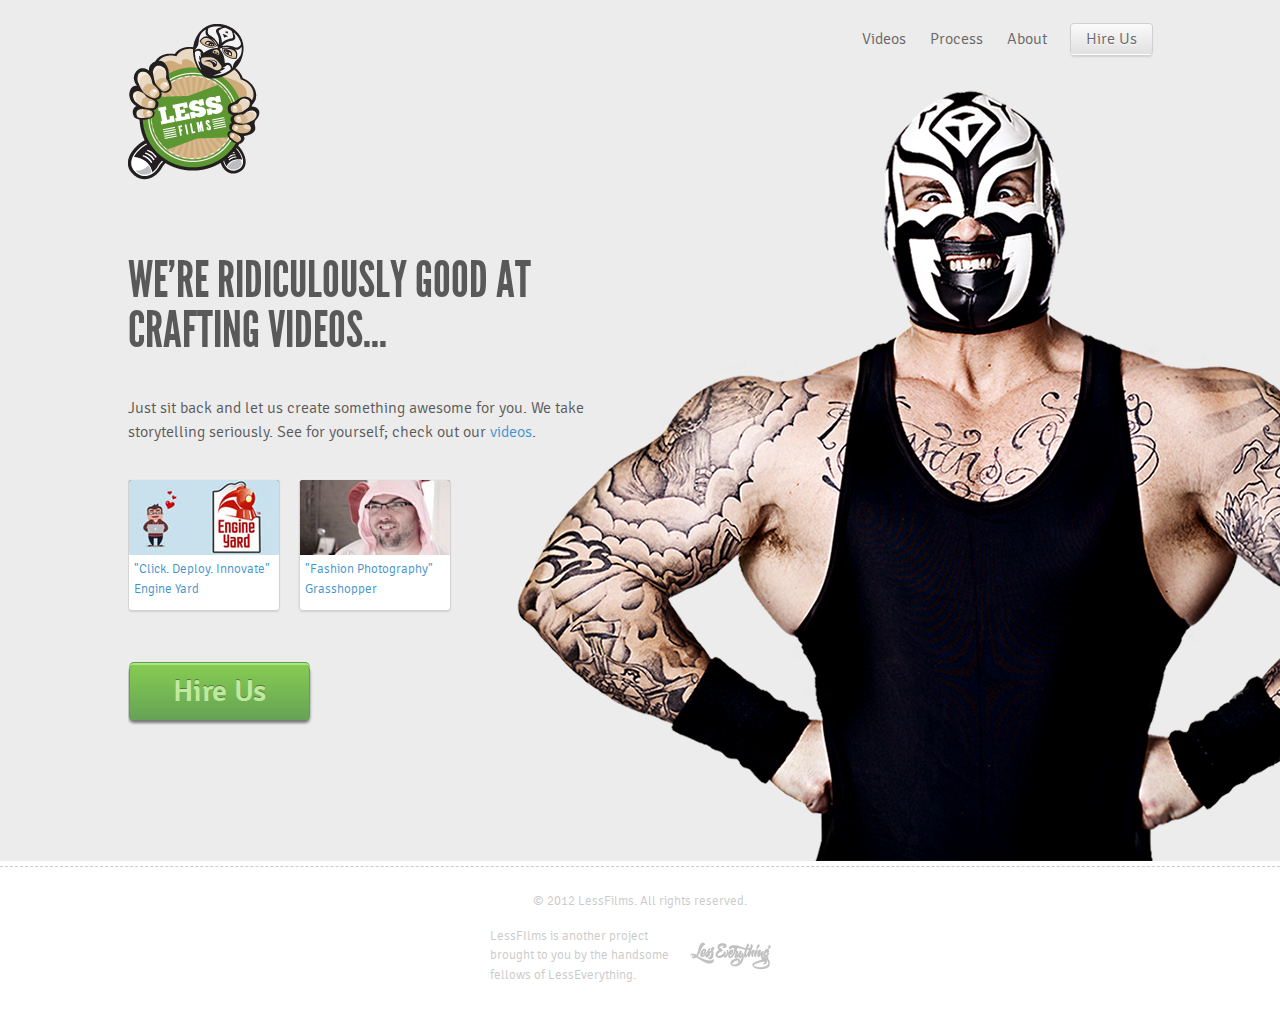
==== site/index.html @ 7635c792 "Temporarily remove intro" ====
<!DOCTYPE html PUBLIC "-//W3C//DTD XHTML 1.0 Transitional//EN" "http://www.w3.org/TR/xhtml1/DTD/xhtml1-transitional.dtd">
<html>
  <head>
    <title>LessFilms</title>
    <!-- Remote JQuery library disabled temporarily so local testing will work properly -->
    <!-- %script{:src => "//ajax.googleapis.com/ajax/libs/jquery/1.7.1/jquery.min.js", :type => "text/javascript"} -->
    <!-- Upon final deployment, remove below included file in favor of remote JQuery library -->
    <script language="javascript" src="javascripts/jquery-1.7.1.min.js" type="text/javascript"></script>
    <script language="javascript" src="javascripts/menu_scripts.js" type="text/javascript"></script>
    <script language="javascript" src="javascripts/jquery-css-transform.js" type="text/javascript"></script>
    <script language="javascript" src="javascripts/jquery-animate-css-rotate-scale.js" type="text/javascript"></script>
    <script language="javascript" src="javascripts/fancy_vids.js" type="text/javascript"></script>
    <script language="javascript" src="javascripts/jquery.cookie.js" type="text/javascript"></script>
    <!-- FancyBox -->
    <script src='fancybox/jquery.fancybox-1.3.4.pack.js' type='text/javascript'></script>
    <link href='fancybox/jquery.fancybox-1.3.4.css' media='screen' rel='stylesheet' type='text/css' />
    <!-- Custom Forms -->
    <script language="javascript" src="javascripts/jquery.uniform.js" type="text/javascript"></script>
    <link href='stylesheets/uniform_default.css' rel='stylesheet' type='text/css' />
    <script type='text/javascript'>
      //<![CDATA[
        $(function(){
          $("select").uniform();
        });
      //]]>
    </script>
    <link href='stylesheets/screen.css' rel='stylesheet' type='text/css' />
    <link href='stylesheets/buttons.css' rel='stylesheet' type='text/css' />
  </head>
  <body>
    <!-- Get rid of the footer box-shadow only on this page -->
    <style type='text/css'>
      /*<![CDATA[*/
        .footer{box-shadow: 0 0 0;}
      /*]]>*/
    </style>
    <!-- Play the intro video once per session -->
    <!-- = javascripts ('site_intro_fade_in') -->
    <!-- .intro_vid -->
    <!-- %video{:autoplay => "autoplay", :width => "1410px"} -->
    <!-- %source{:src => "videos/lucha_intro.m4v", :type => "video/mp4"} -->
    <!-- %source{:src => "videos/lucha_intro.ogv", :type => "video/ogg"} -->
    <!-- Start Normal Flow -->
    <div class='lucha_home'>
      <div class='wrapper'>
        <div class='header'>
          <a href="index.html"><img alt="Logo" src="images/logo.png"/></a>
          <div class='nav'>
            <ul>
              <li>
                <a href="videos.html">Videos</a>
              </li>
              <li>
                <a href="process.html">Process</a>
              </li>
              <li>
                <a href="about.html">About</a>
              </li>
              <li>
                <a class='gradient_button_white' href='hire_us.html'>Hire Us</a>
              </li>
            </ul>
          </div>
        </div>
        <div class='content'>
          <div class='home_col'>
            <h1 class='home_headline'>WE'RE RIDICULOUSLY GOOD AT CRAFTING VIDEOS...</h1>
            <p>
              Just sit back and let us create something awesome for you. We take storytelling seriously. See for yourself; check out our <a href="videos.html">videos</a>.
            </p>
            <div class='video_sm'>
              <div class='video_sm_top'>
                <a class='video' href='http://youtube.com/v/N8KgjO4-K4o?hd=1;autoplay=1'>
                  <img alt="The Information Diet" src="images/engine_yard_sm.jpg"/>
                </a>
              </div>
              <div class='video_sm_bottom'>
                <a class='video' href='http://youtube.com/v/N8KgjO4-K4o?hd=1;autoplay=1'>"Click. Deploy. Innovate"</a>
                <br />
                <a href='http://www.engineyard.com/' target='_blank'>Engine Yard</a>
              </div>
            </div>
            <div class='video_sm'>
              <div class='video_sm_top'>
                <a class='video' href='http://youtube.com/v/SM21iKbt8p4?hd=1;autoplay=1'>
                  <img alt="Grasshopper" src="images/grasshopper_sm.jpg"/>
                </a>
              </div>
              <div class='video_sm_bottom'>
                <a class='video' href='http://youtube.com/v/SM21iKbt8p4?hd=1;autoplay=1'>"Fashion Photography"</a>
                <br />
                <a href='http://grasshopper.com/' target='_blank'>Grasshopper</a>
              </div>
            </div>
            <div class='hire_us_lg'>
              <a class='gradient_button_green' href='hire_us.html'>Hire Us</a>
            </div>
          </div>
        </div>
        <div class='clearfix'></div>
      </div>
    </div>
    <div class='footer'>
      <hr />
      &copy; 2012 LessFilms. All rights reserved.
      <div class='footer_cells'>
        <p>
          LessFIlms is another project brought to you by the handsome fellows of LessEverything.
        </p>
        <p>
          <a href='http://lesseverything.com/' target='_blank'>
            <img alt="Copy logo" src="images/copy_logo.png"/>
          </a>
        </p>
      </div>
    </div>
    <!-- This has to be here for some reason -->
    <script type='text/javascript'>
      //<![CDATA[
        ;
      //]]>
    </script>
  </body>
</html>
---- site/stylesheets/uniform_default.css ----
/*

Uniform Theme: Uniform Default
Version: 1.5
By: Josh Pyles
License: MIT License
---
For use with the Uniform plugin:
http://pixelmatrixdesign.com/uniform/
---
Generated by Uniform Theme Generator:
http://pixelmatrixdesign.com/uniform/themer.html

*/

/* Global Declaration */

div.selector, 
div.selector span, 
div.checker span, 
div.radio span, 
div.uploader, 
div.uploader span.action {
  background-image: url(../images/sprite.png);
  background-repeat: no-repeat;
}

.selector, 
.radio, 
.checker, 
.uploader, 
.selector *, 
.radio *, 
.checker *, 
.uploader *{
	margin: 0;
	padding: 0;
}

/* SPRITES */

/* Select */

div.selector {
  background-position: -483px -130px;
  line-height: 26px;
	height: 26px;
}

div.selector span {
  background-position: right 0px;
  height: 26px;
	line-height: 26px;
}

div.selector select {
  /* change these to adjust positioning of select element */
  top: 3px;
	left: 3px;
	right: 0px;
	bottom: 3px;
}

div.selector:active, 
div.selector.active {
	background-position: -483px -156px;
}

div.selector:active span, 
div.selector.active span {
	background-position: right -26px;
}

div.selector.focus, div.selector.hover, div.selector:hover {
	background-position: -483px -182px;
}

div.selector.focus span, div.selector.hover span, div.selector:hover span {
	background-position: right -52px;
}

div.selector.focus:active,
div.selector.focus.active,
div.selector:hover:active,
div.selector.active:hover {
	background-position: -483px -208px;
}

div.selector.focus:active span,
div.selector:hover:active span,
div.selector.active:hover span,
div.selector.focus.active span {
	background-position: right -78px;
}

div.selector.disabled {
	background-position: -483px -234px;
}

div.selector.disabled span {
  background-position: right -104px;
}

/* Checkbox */

div.checker {
  width: 19px;
  height: 19px;
}

div.checker input {
  width: 19px;
  height: 19px;
}

div.checker span {
  background-position: 0px -260px;
  height: 19px;
  width: 19px;
}

div.checker:active span, 
div.checker.active span {
	background-position: -19px -260px;
}

div.checker.focus span,
div.checker:hover span {
	background-position: -38px -260px;
}

div.checker.focus:active span,
div.checker:active:hover span,
div.checker.active:hover span,
div.checker.focus.active span {
	background-position: -57px -260px;
}

div.checker span.checked {
	background-position: -76px -260px;
}

div.checker:active span.checked, 
div.checker.active span.checked {
	background-position: -95px -260px;
}

div.checker.focus span.checked,
div.checker:hover span.checked {
	background-position: -114px -260px;
}

div.checker.focus:active span.checked,
div.checker:hover:active span.checked,
div.checker.active:hover span.checked,
div.checker.active.focus span.checked {
	background-position: -133px -260px;
}

div.checker.disabled span,
div.checker.disabled:active span,
div.checker.disabled.active span {
	background-position: -152px -260px;
}

div.checker.disabled span.checked,
div.checker.disabled:active span.checked,
div.checker.disabled.active span.checked {
	background-position: -171px -260px;
}

/* Radio */

div.radio {
  width: 18px;
  height: 18px;
}

div.radio input {
  width: 18px;
  height: 18px;
}

div.radio span {
  height: 18px;
  width: 18px;
  background-position: 0px -279px;
}

div.radio:active span, 
div.radio.active span {
	background-position: -18px -279px;
}

div.radio.focus span, 
div.radio:hover span {
	background-position: -36px -279px;
}

div.radio.focus:active span,
div.radio:active:hover span,
div.radio.active:hover span,
div.radio.active.focus span {
	background-position: -54px -279px;
}

div.radio span.checked {
	background-position: -72px -279px;
}

div.radio:active span.checked,
div.radio.active span.checked {
	background-position: -90px -279px;
}

div.radio.focus span.checked, div.radio:hover span.checked {
	background-position: -108px -279px;
}

div.radio.focus:active span.checked, 
div.radio:hover:active span.checked,
div.radio.focus.active span.checked,
div.radio.active:hover span.checked {
	background-position: -126px -279px;
}

div.radio.disabled span,
div.radio.disabled:active span,
div.radio.disabled.active span {
	background-position: -144px -279px;
}

div.radio.disabled span.checked,
div.radio.disabled:active span.checked,
div.radio.disabled.active span.checked {
	background-position: -162px -279px;
}

/* Uploader */

div.uploader {
  background-position: 0px -297px;
  height: 28px;
}

div.uploader span.action {
  background-position: right -409px;
  height: 24px;
  line-height: 24px;
}

div.uploader span.filename {
  height: 24px;
  /* change this line to adjust positioning of filename area */
  margin: 2px 0px 2px 2px;
  line-height: 24px;
}

div.uploader.focus,
div.uploader.hover,
div.uploader:hover {
  background-position: 0px -353px;
}

div.uploader.focus span.action,
div.uploader.hover span.action,
div.uploader:hover span.action {
  background-position: right -437px;
}

div.uploader.active span.action,
div.uploader:active span.action {
  background-position: right -465px;
}

div.uploader.focus.active span.action,
div.uploader:focus.active span.action,
div.uploader.focus:active span.action,
div.uploader:focus:active span.action {
  background-position: right -493px;
}

div.uploader.disabled {
  background-position: 0px -325px;
}

div.uploader.disabled span.action {
  background-position: right -381px;
}

/* PRESENTATION */

/* Select */
div.selector {
  margin-bottom: 20px;
  width: 190px;
  font-size: 12px;
}

div.selector select {
  width: 190px;
  font-family: "Helvetica Neue", Helvetica, Arial, sans-serif;
	font-size: 12px;
	border: solid 1px #fff;
}

div.selector span {
  padding: 0px 25px 0px 2px;
  cursor: pointer;
}

div.selector span {
  color: #666;
  width: 158px;
  text-shadow: 0 1px 0 #fff;
}

div.selector.disabled span {
	color: #bbb;
}

/* Checker */
div.checker {
  margin-right: 10px;
}

/* Radio */
div.radio {
  margin-right: 10px;
}

/* Uploader */
div.uploader {
  width: 190px;
  margin-bottom: 20px;
  cursor: pointer;
}

div.uploader span.action {
  width: 85px;
  text-align: center;
  text-shadow: #fff 0px 1px 0px;
  background-color: #fff;
  font-size: 11px;
  font-weight: bold;
}

div.uploader span.filename {
  color: #777;
  width: 82px;
  border-right: solid 1px #bbb;
  font-size: 11px;
}

div.uploader input {
  width: 190px;
}

div.uploader.disabled span.action {
  color: #aaa;
}

div.uploader.disabled span.filename {
  border-color: #ddd;
  color: #aaa;
}
/*

CORE FUNCTIONALITY 

Not advised to edit stuff below this line
-----------------------------------------------------
*/

.selector select:focus, .radio input:focus, .checker input:focus, uploader input:focus {
  outline: 0;
}

/* Select */

div.selector {
	position: relative;
	padding-left: 10px;
}

div.selector span {
	display: block;
	float: left;
}

div.selector select {
	position: absolute;
	opacity: 0;
}

/* Checker */

div.checker {
	position: relative;
	float: left;
}

div.checker span {
	display: block;
	float: left;
	text-align: center;
}

div.checker input {
  opacity: 0;
  display: inline-block;
}

/* Radio */

div.radio {
	position: relative;
	float: left;
}

div.radio span {
	display: block;
	float: left;
	text-align: center;
}

div.radio input {
  opacity: 0;
  text-align: center;
  display: inline-block;
}

/* Uploader */

div.uploader {
  position: relative;
  float: left;
  overflow: hidden;
}

div.uploader span.action {
  float: left;
  display: inline;
  padding: 2px 0px;
  overflow: hidden;
  cursor: pointer;
}

div.uploader span.filename {
  padding: 0px 10px;
  float: left;
  display: block;
  overflow: hidden;
  text-overflow: ellipsis;
  white-space: nowrap;
}

div.uploader input {
  opacity: 0;
  position: absolute;
  top: 0;
  right: 0;
  bottom: 0;
  float: right;
}
---- site/stylesheets/screen.css ----
@font-face {
  font-family: "LeagueGothicRegular";
  src: url("../fonts/League_Gothic-webfont.eot");
  src: url("../fonts/League_Gothic-webfont.eot?#iefix") format("embedded-opentype"), url("../fonts/League_Gothic-webfont.woff") format("woff"), url("../fonts/League_Gothic-webfont.ttf") format("truetype"), url("../fonts/League_Gothic-webfont.svg#LeagueGothicRegular") format("svg");
  font-weight: normal;
  font-style: normal;
}

@font-face {
  font-family: "SignikaSemibold";
  src: url("Signika-Semibold-webfont.eot");
  src: url("Signika-Semibold-webfont.eot?#iefix") format("embedded-opentype"), url("../fonts/Signika-Semibold-webfont.woff") format("woff"), url("../fonts/Signika-Semibold-webfont.ttf") format("truetype"), url("../fonts/Signika-Semibold-webfont.svg#SignikaSemibold") format("svg");
  font-weight: normal;
  font-style: normal;
}

@font-face {
  font-family: "SignikaLight";
  src: url("Signika-Light-webfont.eot");
  src: url("Signika-Light-webfont.eot?#iefix") format("embedded-opentype"), url("../fonts/Signika-Light-webfont.woff") format("woff"), url("../fonts/Signika-Light-webfont.ttf") format("truetype"), url("../fonts/Signika-Light-webfont.svg#SignikaLight") format("svg");
  font-weight: normal;
  font-style: normal;
}

/* line 3, c:/sites/lessfilms/src/stylesheets/global_reset.sass */
html, body, div, span, applet, object, iframe, h1, h2, h3, h4, h5, h6, p, blockquote, pre, a, abbr, acronym, address, big, cite, code, del, dfn, em, font, img, ins, kbd, q, s, samp, small, strike, strong, sub, sup, tt, var, dl, dt, dd, ol, ul, li, fieldset, form, label, legend, table, caption, tbody, tfoot, thead, tr, th, td {
  margin: 0;
  padding: 0;
  border: 0;
  outline: 0;
  font-weight: inherit;
  font-style: inherit;
  font-size: 100%;
  font-family: inherit;
  vertical-align: baseline;
}

/* line 16, c:/sites/lessfilms/src/stylesheets/global_reset.sass */
:focus {
  outline: 0;
}

/* line 19, c:/sites/lessfilms/src/stylesheets/global_reset.sass */
body {
  line-height: 1.5;
  color: black;
  background: white;
}

/* line 24, c:/sites/lessfilms/src/stylesheets/global_reset.sass */
ol, ul {
  list-style: none;
}

/* line 29, c:/sites/lessfilms/src/stylesheets/global_reset.sass */
table {
  border-collapse: separate;
  border-spacing: 0;
}

/* line 33, c:/sites/lessfilms/src/stylesheets/global_reset.sass */
caption, th, td {
  text-align: left;
  font-weight: normal;
}

/* line 38, c:/sites/lessfilms/src/stylesheets/global_reset.sass */
blockquote:before, blockquote:after {
  content: "";
}

/* line 42, c:/sites/lessfilms/src/stylesheets/global_reset.sass */
q:before, q:after {
  content: "";
}

/* line 45, c:/sites/lessfilms/src/stylesheets/global_reset.sass */
blockquote, q {
  quotes: "" "";
}

/* line 110, c:/sites/lessfilms/src/stylesheets/utils.sass */
.left {
  float: left;
}

/* line 113, c:/sites/lessfilms/src/stylesheets/utils.sass */
.right {
  float: right;
}

/* line 129, c:/sites/lessfilms/src/stylesheets/utils.sass */
.tr {
  text-align: right;
}

/* line 135, c:/sites/lessfilms/src/stylesheets/utils.sass */
strong {
  font-weight: bold;
}

/* line 139, c:/sites/lessfilms/src/stylesheets/utils.sass */
div {
  *zoom: 1;
}
/* line 38, c:/Ruby193/lib/ruby/gems/1.9.1/gems/compass-0.11.7/frameworks/compass/stylesheets/compass/utilities/general/_clearfix.scss */
div:after {
  content: "";
  display: table;
  clear: both;
}

/* line 141, c:/sites/lessfilms/src/stylesheets/utils.sass */
.c {
  clear: both;
}

/* line 210, c:/sites/lessfilms/src/stylesheets/utils.sass */
.abs {
  position: absolute;
}

/* line 213, c:/sites/lessfilms/src/stylesheets/utils.sass */
.rel {
  position: relative;
}

/* line 297, c:/sites/lessfilms/src/stylesheets/utils.sass */
small {
  font-size: 9px;
}

/* line 300, c:/sites/lessfilms/src/stylesheets/utils.sass */
.clear {
  clear: both;
}

/* line 303, c:/sites/lessfilms/src/stylesheets/utils.sass */
.tr {
  text-align: right;
}

/* line 306, c:/sites/lessfilms/src/stylesheets/utils.sass */
p {
  margin: 5px 0 10px 0;
}

/* line 311, c:/sites/lessfilms/src/stylesheets/utils.sass */
div {
  *zoom: 1;
}
/* line 38, c:/Ruby193/lib/ruby/gems/1.9.1/gems/compass-0.11.7/frameworks/compass/stylesheets/compass/utilities/general/_clearfix.scss */
div:after {
  content: "";
  display: table;
  clear: both;
}

/* line 314, c:/sites/lessfilms/src/stylesheets/utils.sass */
.c {
  *zoom: 1;
}
/* line 38, c:/Ruby193/lib/ruby/gems/1.9.1/gems/compass-0.11.7/frameworks/compass/stylesheets/compass/utilities/general/_clearfix.scss */
.c:after {
  content: "";
  display: table;
  clear: both;
}

/* line 317, c:/sites/lessfilms/src/stylesheets/utils.sass */
.hidden {
  display: none !important;
}

/* line 320, c:/sites/lessfilms/src/stylesheets/utils.sass */
li {
  list-style: none;
}

/* line 323, c:/sites/lessfilms/src/stylesheets/utils.sass */
.bullets {
  margin: 5px 0 15px 20px;
}
/* line 325, c:/sites/lessfilms/src/stylesheets/utils.sass */
.bullets li {
  list-style: disc;
}

/* line 328, c:/sites/lessfilms/src/stylesheets/utils.sass */
.tr, div.tr, span.tc {
  text-align: right;
}

/* line 331, c:/sites/lessfilms/src/stylesheets/utils.sass */
.tc, div.tc, span.tc, td.tc {
  text-align: center;
}

/* line 334, c:/sites/lessfilms/src/stylesheets/utils.sass */
div, img, form, ul, td, th {
  margin: 0px;
  padding: 0px;
  border: 0px;
  text-align: left;
}
/* line 340, c:/sites/lessfilms/src/stylesheets/utils.sass */
div .clear, img .clear, form .clear, ul .clear, td .clear, th .clear {
  clear: both;
}

/* line 343, c:/sites/lessfilms/src/stylesheets/utils.sass */
ul {
  margin: 0 0 0 0;
  padding: 0 0 0 0;
}

/* line 347, c:/sites/lessfilms/src/stylesheets/utils.sass */
.bullets {
  margin: 15px 0 15px 15px;
}

/* line 350, c:/sites/lessfilms/src/stylesheets/utils.sass */
.no_bullets {
  list-style: none;
  margin: 0 0 0 0;
}

/* line 355, c:/sites/lessfilms/src/stylesheets/utils.sass */
.bullets li {
  margin: 3px 0;
}

/* line 2, c:/sites/lessfilms/src/stylesheets/contact.sass */
.hire_us_col .contact_form_col {
  width: 248px;
  margin: 0 100px 0 0;
  float: left;
}
/* line 6, c:/sites/lessfilms/src/stylesheets/contact.sass */
.hire_us_col .contact_form_col input {
  border: 0;
}
/* line 8, c:/sites/lessfilms/src/stylesheets/contact.sass */
.hire_us_col .contact_form_col input.normal, .hire_us_col .contact_form_col textarea.normal {
  font-family: "SignikaLight";
  font-size: 15px;
  font-weight: 400;
  color: #9a9a9a;
  width: 100%;
  padding: 13px 15px;
  margin: 0 0 10px 0;
  border: solid #dddddd 1px;
  border-radius: 3px;
  line-height: 20px;
}
/* line 16, c:/sites/lessfilms/src/stylesheets/contact.sass */
.hire_us_col .contact_form_col .hide {
  display: none;
}

/* line 19, c:/sites/lessfilms/src/stylesheets/contact.sass */
div.selector {
  line-height: 47px;
  margin: 0 0 20px -2px;
  width: 100%;
  height: 47px;
  font-size: 15px;
  background-position: -483px -130px;
  line-height: 47px;
  height: 47px;
}
/* line 25, c:/sites/lessfilms/src/stylesheets/contact.sass */
div.selector select {
  width: 100%;
  height: 47px;
  font-family: "Helvetica Neue", Helvetica, Arial, sans-serif;
  font-size: 12px;
  border: solid 1px white;
}
/* line 26, c:/sites/lessfilms/src/stylesheets/contact.sass */
div.selector select:hover {
  cursor: pointer;
}
/* line 33, c:/sites/lessfilms/src/stylesheets/contact.sass */
div.selector span {
  padding: 0px 0px 0px 7px;
  cursor: pointer;
  color: #9a9a9a;
  width: 265px;
  height: 47px;
  line-height: 47px;
  text-shadow: 0 1px 0 white;
}
/* line 41, c:/sites/lessfilms/src/stylesheets/contact.sass */
div.selector.disabled span {
  color: #bbbbbb;
}
/* line 46, c:/sites/lessfilms/src/stylesheets/contact.sass */
div.selector span {
  background-position: right 0px;
  height: 47px;
  line-height: 48px;
}
/* line 51, c:/sites/lessfilms/src/stylesheets/contact.sass */
div.selector select {
  width: 278px;
  top: 0px;
  left: 3px;
  right: 0px;
  bottom: 3px;
}
/* line 52, c:/sites/lessfilms/src/stylesheets/contact.sass */
div.selector select option {
  color: #9a9a9a;
}
/* line 59, c:/sites/lessfilms/src/stylesheets/contact.sass */
div.selector:active, div.selector.active {
  background-position: -483px -130px;
}
/* line 61, c:/sites/lessfilms/src/stylesheets/contact.sass */
div.selector:active span, div.selector.active span {
  background-position: right 0;
}
/* line 63, c:/sites/lessfilms/src/stylesheets/contact.sass */
div.selector.focus, div.selector.hover, div.selector:hover {
  background-position: -483px -130px;
}
/* line 65, c:/sites/lessfilms/src/stylesheets/contact.sass */
div.selector.focus span, div.selector.hover span, div.selector:hover span {
  background-position: right 0;
}
/* line 68, c:/sites/lessfilms/src/stylesheets/contact.sass */
div.selector.focus:active, div.selector.focus.active {
  background-position: -483px -130px;
}
/* line 70, c:/sites/lessfilms/src/stylesheets/contact.sass */
div.selector:hover:active, div.selector.active:hover {
  background-position: -483px -130px;
}
/* line 72, c:/sites/lessfilms/src/stylesheets/contact.sass */
div.selector.focus:active span, div.selector:hover:active span, div.selector.active:hover span, div.selector.focus.active span {
  background-position: right 0;
}
/* line 74, c:/sites/lessfilms/src/stylesheets/contact.sass */
div.selector.disabled {
  background-position: -483px -130px;
}
/* line 76, c:/sites/lessfilms/src/stylesheets/contact.sass */
div.selector.disabled span {
  background-position: right 0;
}

/* line 19 */
html, body {
  height: 100%;
}

/* line 22 */
body {
  background: #ececec;
  color: #595959;
  font-family: "SignikaLight";
  font-size: 16px;
  font-weight: 400;
  color: #595959;
  position: relative;
}

/* line 28 */
h1 {
  font-family: "LeagueGothicRegular";
  font-size: 50px;
  font-weight: 400;
  color: #595959;
  line-height: 50px;
}

/* line 32 */
a {
  color: #3f94cd;
  text-decoration: none;
}
/* line 35 */
a:hover {
  text-decoration: underline;
}

/* line 40 */
.clearfix {
  clear: both;
}

/* line 43 */
.wrapper {
  width: 1024px;
  margin: 0 auto;
  margin-top: 24px;
  min-height: 100%;
  text-align: center;
}

/* line 51 */
.header {
  width: 1024px;
}
/* line 53 */
.header img {
  position: relative;
  z-index: 2;
}

/* line 57 */
.nav {
  float: right;
}
/* line 60 */
.nav ul li {
  display: inline-block;
  margin-right: 20px;
}
/* line 63 */
.nav ul li:last-child {
  margin-right: 0;
}
/* line 65 */
.nav ul li a {
  text-decoration: none;
  color: #666666;
}
/* line 68 */
.nav ul li a:hover {
  color: #999999;
}

/* line 71 */
.content {
  overflow: auto;
  padding-bottom: 0 0 150px 0;
}

/* line 75 */
.footer {
  background: white;
  color: #cacaca;
  font-size: 13px;
  text-align: center;
  position: relative;
  margin: 0 auto;
  height: 150px;
  clear: both;
  box-shadow: 0 -15px 30px #dddddd;
}
/* line 85 */
.footer hr {
  padding: 5px 0 0 0;
  margin: 0 0 25px 0;
  border-width: 0;
  border-bottom: dashed 1px #cacaca;
}

/* line 90 */
.footer_cells {
  margin: 0 auto;
  margin-top: 10px;
  width: 300px;
}
/* line 94 */
.footer_cells p {
  display: inline-block;
  float: left;
  text-align: left;
}
/* line 98 */
.footer_cells p:first-child {
  width: 190px;
}
/* line 100 */
.footer_cells p:last-child {
  width: 110px;
}
/* line 102 */
.footer_cells img {
  float: left;
  padding: 15px 10px 0 10px;
}

/* line 108 */
.video_sm {
  float: left;
  display: inline-block;
  margin: 25px 20px 0 0;
}
/* line 112 */
.video_sm .video_sm_top {
  display: block;
  background: #505050;
  width: 150px;
  height: 75px;
  border-radius: 3px 3px 0 0;
  box-shadow: 0 1px 1px #d0d0d0, 1px 0 1px #d0d0d0, -1px 0 1px #d0d0d0;
  margin: 0 0 0 1px;
  overflow: hidden;
}
/* line 121 */
.video_sm .video_sm_bottom {
  font-size: 13px;
  display: block;
  background: white;
  width: 140px;
  height: 45px;
  padding: 5px;
  border-radius: 0 0 3px 3px;
  box-shadow: 0 2px 2px #d0d0d0, 1px 0 1px #d0d0d0, -1px 0 2px #d0d0d0;
  margin: 0 0 10px 1px;
}
/* line 131 */
.video_sm:first-child {
  margin-right: 20px;
}

/* line 136 */
.intro_vid {
  margin: 0 auto;
  background: transparent;
  position: fixed;
  bottom: 0;
  left: 50%;
  margin-left: -705px;
}

/* line 144 */
.home_col {
  float: left;
  width: 485px;
}

/* line 148 */
h1.home_headline {
  margin: 75px 0 42px 0;
}

/* line 151 */
.lucha_home {
  background: url("../images/lucha_home_large.png") no-repeat top center;
  margin: 0 auto;
  min-width: 1024px;
  min-height: 837px;
  height: auto;
}

/* line 159 */
.hire_us_lg {
  clear: both;
  padding: 45px 1px 5px 1px;
}

/* line 165 */
.process_col {
  text-align: center;
}

/* line 168 */
h1.page_headline {
  z-index: 1;
  line-height: inherit;
  position: relative;
  margin: 0 auto -40px auto;
  top: -100px;
}

/* line 176 */
.before_after img {
  pointer-events: none;
  position: absolute;
  margin: -16px 0 0 0;
}
/* line 180 */
.before_after .top {
  border-radius: 3px 3px 0 0;
  text-align: center;
  background: white;
  height: 307px;
}
/* line 185 */
.before_after .top h1 {
  font-family: "LeagueGothicRegular";
  font-size: 100px;
  font-weight: 400;
  color: #6faa44;
  line-height: 100px;
  padding: 25px 0 0 0;
}
/* line 189 */
.before_after .top h3 {
  font-family: "SignikaSemibold";
  font-size: 20px;
  font-weight: 600;
  color: #6faa44;
  padding: 20px 0 10px 0;
  line-height: 20px;
}
/* line 193 */
.before_after .top .feature_list {
  width: 250px;
  margin: 0 auto;
  font-family: "SignikaLight";
  font-size: 15px;
  font-weight: 400;
  color: #333333;
}
/* line 199 */
.before_after .top .feature_list ul li:before {
  color: #6faa44;
  content: "\2713";
  font-weight: bold;
  margin: 0 8px 0 0;
}
/* line 204 */
.before_after .bottom {
  border-radius: 0 0 3px 3px;
  overflow: hidden;
  background: #333333;
  height: 87px;
}
/* line 209 */
.before_after .bottom h2 {
  font-family: "SignikaSemibold";
  font-size: 25px;
  font-weight: 400;
  color: white;
  line-height: 87px;
}
/* line 212 */
.before_after .bottom h2.left {
  float: left;
  margin: 0 0 0 45px;
}
/* line 215 */
.before_after .bottom h2.right {
  float: right;
  margin: 0 45px 0 0;
}
/* line 218 */
.before_after .bottom .mid {
  margin: 0 auto;
  text-align: center;
  width: 300px;
  height: 55px;
  margin-top: 16px;
}
/* line 224 */
.before_after .bottom .mid .gradient_button_green {
  width: 230px;
  padding: 0;
  box-shadow: 0 -2px 0 #afe483, 0 -3px 0 #5ea14d, 0 3px 3px #111111;
}

/* line 229 */
.process_item {
  float: left;
  width: 225px;
  display: inline-block;
  text-align: center;
  margin: 80px 40px 90px 0;
}
/* line 235 */
.process_item:nth-of-type(5) {
  margin-right: 0;
}
/* line 237 */
.process_item h3 {
  font-family: "SignikaSemibold";
  font-size: 20px;
  font-weight: 400;
  color: #6faa44;
  display: inline-block;
  float: left;
  margin-top: 15px;
}
/* line 242 */
.process_item h3:nth-of-type(1) {
  color: white;
  background: #6faa44;
  width: 32px;
  height: 32px;
  line-height: 32px;
  border-radius: 32px;
  margin-right: 10px;
}
/* line 250 */
.process_item p {
  text-align: left;
  clear: both;
  padding: 15px 0 0 0;
  font-family: "SignikaLight";
  font-size: 15px;
  font-weight: 400;
  color: #838383;
  line-height: 25px;
}

/* line 259 */
.lucha_about {
  background: url("../images/lucha_about.png") no-repeat top center;
  margin: 0 auto;
  min-width: 1024px;
  min-height: 837px;
  height: auto;
}

/* line 266 */
.about_col {
  font-family: "SignikaLight";
  font-size: 15px;
  font-weight: 400;
  color: #666666;
  width: 561px;
  min-height: 686px;
}
/* line 270 */
.about_col h3 {
  font-family: "SignikaSemibold";
  font-size: 20px;
  font-weight: 600;
  color: #6faa44;
  margin: 0 0 10px 0;
}
/* line 273 */
.about_col .team_member {
  width: 173px;
  display: inline-block;
  margin: 0 21px 140px 0;
  float: left;
}
/* line 278 */
.about_col .team_member:nth-of-type(3) {
  margin-right: 0;
}
/* line 280 */
.about_col .team_member img {
  padding: 7px;
  background: white;
  border-radius: 2px;
  box-shadow: 0 2px 2px #aaaaaa;
  margin: 5px 0 20px 0;
}
/* line 286 */
.about_col .team_member h4 {
  font-family: "SignikaLight";
  font-size: 15px;
  font-weight: 900;
  color: #666666;
}
/* line 288 */
.about_col .team_member p {
  font-family: "SignikaLight";
  font-size: 15px;
  font-weight: 400;
  color: #888888;
  margin: 10px 0 0 0;
}

/* line 292 */
p.world_changer {
  margin: 0 0 50px 0;
}

/* line 297 */
.videos_col {
  background: white;
  padding: 20px;
  margin: 0 0 135px 0;
  border-radius: 5px;
  box-shadow: 0 2px 2px #d6d6d6;
}
/* line 303 */
.videos_col .vid_nav {
  float: left;
  width: 190px;
  box-sizing: content-box;
  margin: 0 0 0 15px;
  padding: 0 15px 0 0;
}
/* line 309 */
.videos_col .vid_nav .vid_category {
  margin: 0 0 10px 0;
}
/* line 311 */
.videos_col .vid_nav .vid_category .triangle {
  width: 0;
  height: 0;
  border-top: 5px solid transparent;
  border-bottom: 5px solid transparent;
  border-left: 5px solid #3f94cd;
  display: inline-block;
  position: absolute;
  margin: 8px 0 0 -15px;
}
/* line 322 */
.videos_col .vid_nav .vid_category h3 {
  font-family: "SignikaSemibold";
  font-size: 18px;
  font-weight: 400;
  color: #3f94cd;
  display: inline-block;
}
/* line 325 */
.videos_col .vid_nav .vid_category h3:hover {
  cursor: pointer;
}
/* line 327 */
.videos_col .vid_nav .vid_category li {
  font-family: "SignikaLight";
  font-size: 15px;
  font-weight: 400;
  color: #3f94cd;
  line-height: 20px;
  margin: 0 0 10px 25px;
}
/* line 331 */
.videos_col .vid_nav .vid_category li:before {
  content: "- ";
  margin: 0 0 0 -8px;
}
/* line 334 */
.videos_col .vid_nav .vid_category:last-of-type {
  margin-bottom: 0;
}
/* line 336 */
.videos_col .vid_thumbs {
  float: right;
  width: 764px;
  display: none;
}
/* line 340 */
.videos_col .vid_thumbs .vid_item {
  display: inline-block;
  margin: 0 0 30px 0;
}
/* line 343 */
.videos_col .vid_thumbs .vid_item img {
  width: 191px;
  height: 115px;
  margin: 0 -4px 0 0;
  box-shadow: 0 3px 3px #999999;
}
/* line 348 */
.videos_col .vid_thumbs .vid_item h3 {
  font-family: "SignikaLight";
  font-size: 15px;
  font-weight: 600;
  color: #838383;
  display: inline-block;
  margin: 0 5px 0 0;
}
/* line 352 */
.videos_col .vid_thumbs .vid_item .vid_thumb_time_box {
  display: inline-block;
  font-family: "SignikaSemibold";
  font-size: 13px;
  font-weight: 400;
  color: #838383;
  line-height: 13px;
  background: #f2f2f2;
  border: solid #cccccc 1px;
  border-radius: 2px;
  padding: 3px;
}
/* line 361 */
.videos_col .vid_thumbs .new_vid {
  background: url("../images/new_vid_ribbon.png");
  width: 69px;
  height: 69px;
  display: inline-block;
  position: absolute;
  margin: -11px 0 0 -11px;
}
/* line 370 */
.videos_col div:nth-of-type(2) {
  display: inline-block;
}

/* line 375 */
.lucha_hire_us {
  background: url("../images/lucha_hire_us.png") no-repeat top center;
  margin: 0 auto;
  min-width: 1024px;
  min-height: 837px;
  height: auto;
}

/* line 382 */
.hire_us_col {
  font-family: "SignikaLight";
  font-size: 15px;
  font-weight: 400;
  color: #9a9a9a;
  margin: 0 0 45px 0;
}
/* line 385 */
.hire_us_col h3 {
  font-family: "SignikaSemibold";
  font-size: 22px;
  font-weight: 600;
  color: #6faa44;
  white-space: nowrap;
}
/* line 388 */
.hire_us_col h4 {
  font-family: "SignikaSemibold";
  font-size: 18px;
  font-weight: 400;
  color: #666666;
  margin: 10px 0 5px 0;
  clear: left;
}
/* line 392 */
.hire_us_col h4.ready {
  font-family: "SignikaSemibold";
  font-size: 16px;
  font-weight: 400;
  color: #666666;
  margin-bottom: 13px;
}
/* line 395 */
.hire_us_col .social_col {
  float: left;
}
/* line 397 */
.hire_us_col .social_col img {
  background: #6faa44;
  width: 24px;
  height: 24px;
  border-radius: 24px;
  margin: 0 5px 10px 0;
  float: left;
  clear: left;
}
/* line 405 */
.hire_us_col .social_col img:last-of-type {
  margin-bottom: 20px;
}
/* line 407 */
.hire_us_col .social_col a {
  float: left;
}

/* line 412 */
.foot_banner {
  height: 130px;
  background: #333333;
  display: block;
  clear: both;
  border-radius: 5px;
  margin: 0 0 50px 0;
}
/* line 419 */
.foot_banner img {
  position: absolute;
  margin-top: -82px;
}
/* line 422 */
.foot_banner .banner_text {
  width: 460px;
  line-height: 20px;
  color: #d6d6d6;
  margin: 0 auto;
  padding: 0 0 0 45px;
}
/* line 428 */
.foot_banner .banner_text h3 {
  font-family: "LeagueGothicRegular";
  font-size: 40px;
  font-weight: 400;
  color: white;
  line-height: 40px;
  padding: 25px 0 0 0;
  margin: 0 0 0 0;
}
/* line 433 */
.foot_banner .gradient_button_green {
  float: right;
  position: relative;
  top: -65px;
  right: 35px;
  box-shadow: 0 -2px 0 #afe483, 0 -3px 0 #5ea14d, 0 3px 3px #111111;
}
---- site/stylesheets/buttons.css ----
@font-face {
  font-family: "LeagueGothicRegular";
  src: url("../fonts/League_Gothic-webfont.eot");
  src: url("../fonts/League_Gothic-webfont.eot?#iefix") format("embedded-opentype"), url("../fonts/League_Gothic-webfont.woff") format("woff"), url("../fonts/League_Gothic-webfont.ttf") format("truetype"), url("../fonts/League_Gothic-webfont.svg#LeagueGothicRegular") format("svg");
  font-weight: normal;
  font-style: normal;
}

@font-face {
  font-family: "SignikaSemibold";
  src: url("Signika-Semibold-webfont.eot");
  src: url("Signika-Semibold-webfont.eot?#iefix") format("embedded-opentype"), url("../fonts/Signika-Semibold-webfont.woff") format("woff"), url("../fonts/Signika-Semibold-webfont.ttf") format("truetype"), url("../fonts/Signika-Semibold-webfont.svg#SignikaSemibold") format("svg");
  font-weight: normal;
  font-style: normal;
}

@font-face {
  font-family: "SignikaLight";
  src: url("Signika-Light-webfont.eot");
  src: url("Signika-Light-webfont.eot?#iefix") format("embedded-opentype"), url("../fonts/Signika-Light-webfont.woff") format("woff"), url("../fonts/Signika-Light-webfont.ttf") format("truetype"), url("../fonts/Signika-Light-webfont.svg#SignikaLight") format("svg");
  font-weight: normal;
  font-style: normal;
}

/* line 7 */
.gradient_button_green, a.gradient_button_green, input.gradient_green_button {
  background: #75b654;
  padding: 0 43px;
  width: auto;
  height: 55px;
  line-height: 55px;
  border-radius: 5px;
  font-family: "SignikaSemibold";
  font-size: 30px;
  font-weight: 400;
  color: #bfea9d;
  background-image: url('[data-uri]');
  background-size: 100%;
  background-image: -webkit-gradient(linear, 50% 0%, 50% 100%, color-stop(0%, #86cb52), color-stop(100%, #65a355));
  background-image: -webkit-linear-gradient(top, #86cb52, #65a355);
  background-image: -moz-linear-gradient(top, #86cb52, #65a355);
  background-image: -o-linear-gradient(top, #86cb52, #65a355);
  background-image: -ms-linear-gradient(top, #86cb52, #65a355);
  background-image: linear-gradient(top, #86cb52, #65a355);
  text-align: center;
  text-decoration: none;
  display: inline-block;
  box-shadow: 0 -2px 0 #afe483, 0 -3px 0 #5ea14d, 0 3px 3px #777777;
  border-right: solid 1px #5ea14d;
  border-left: solid 1px #5ea14d;
  text-shadow: 0 -1px 0 #5b7745;
}
/* line 23 */
.gradient_button_green:hover, a.gradient_button_green:hover, input.gradient_green_button:hover {
  color: white;
  cursor: pointer;
}
/* line 26 */
.gradient_button_green:active, a.gradient_button_green:active, input.gradient_green_button:active {
  background-image: url('[data-uri]');
  background-size: 100%;
  background-image: -webkit-gradient(linear, 50% 0%, 50% 100%, color-stop(0%, #65a355), color-stop(100%, #86cb52));
  background-image: -webkit-linear-gradient(top, #65a355, #86cb52);
  background-image: -moz-linear-gradient(top, #65a355, #86cb52);
  background-image: -o-linear-gradient(top, #65a355, #86cb52);
  background-image: -ms-linear-gradient(top, #65a355, #86cb52);
  background-image: linear-gradient(top, #65a355, #86cb52);
}

/* line 30 */
.gradient_button_white, a.gradient_button_white {
  background: #f7f7f7;
  color: #666666;
  padding: 0 15px;
  height: 30px;
  line-height: 31px;
  border-radius: 3px;
  background-image: url('[data-uri]');
  background-size: 100%;
  background-image: -webkit-gradient(linear, 50% 0%, 50% 100%, color-stop(0%, #fafafa), color-stop(100%, #e1e1e1));
  background-image: -webkit-linear-gradient(top, #fafafa, #e1e1e1);
  background-image: -moz-linear-gradient(top, #fafafa, #e1e1e1);
  background-image: -o-linear-gradient(top, #fafafa, #e1e1e1);
  background-image: -ms-linear-gradient(top, #fafafa, #e1e1e1);
  background-image: linear-gradient(top, #fafafa, #e1e1e1);
  text-align: center;
  text-decoration: none;
  display: inline-block;
  box-shadow: 0 -1px 0 #d0d0d0, 1px 0 0 #d0d0d0, 0 1px 0 white, 0 3px 2px #d0d0d0, -1px 0 0 #d0d0d0;
  text-shadow: 0 1px 0 white;
}
/* line 43 */
.gradient_button_white:hover, a.gradient_button_white:hover {
  cursor: pointer;
  color: #999999;
}
/* line 46 */
.gradient_button_white:active, a.gradient_button_white:active {
  background-image: url('[data-uri]');
  background-size: 100%;
  background-image: -webkit-gradient(linear, 50% 0%, 50% 100%, color-stop(0%, #e1e1e1), color-stop(100%, #fafafa));
  background-image: -webkit-linear-gradient(top, #e1e1e1, #fafafa);
  background-image: -moz-linear-gradient(top, #e1e1e1, #fafafa);
  background-image: -o-linear-gradient(top, #e1e1e1, #fafafa);
  background-image: -ms-linear-gradient(top, #e1e1e1, #fafafa);
  background-image: linear-gradient(top, #e1e1e1, #fafafa);
}
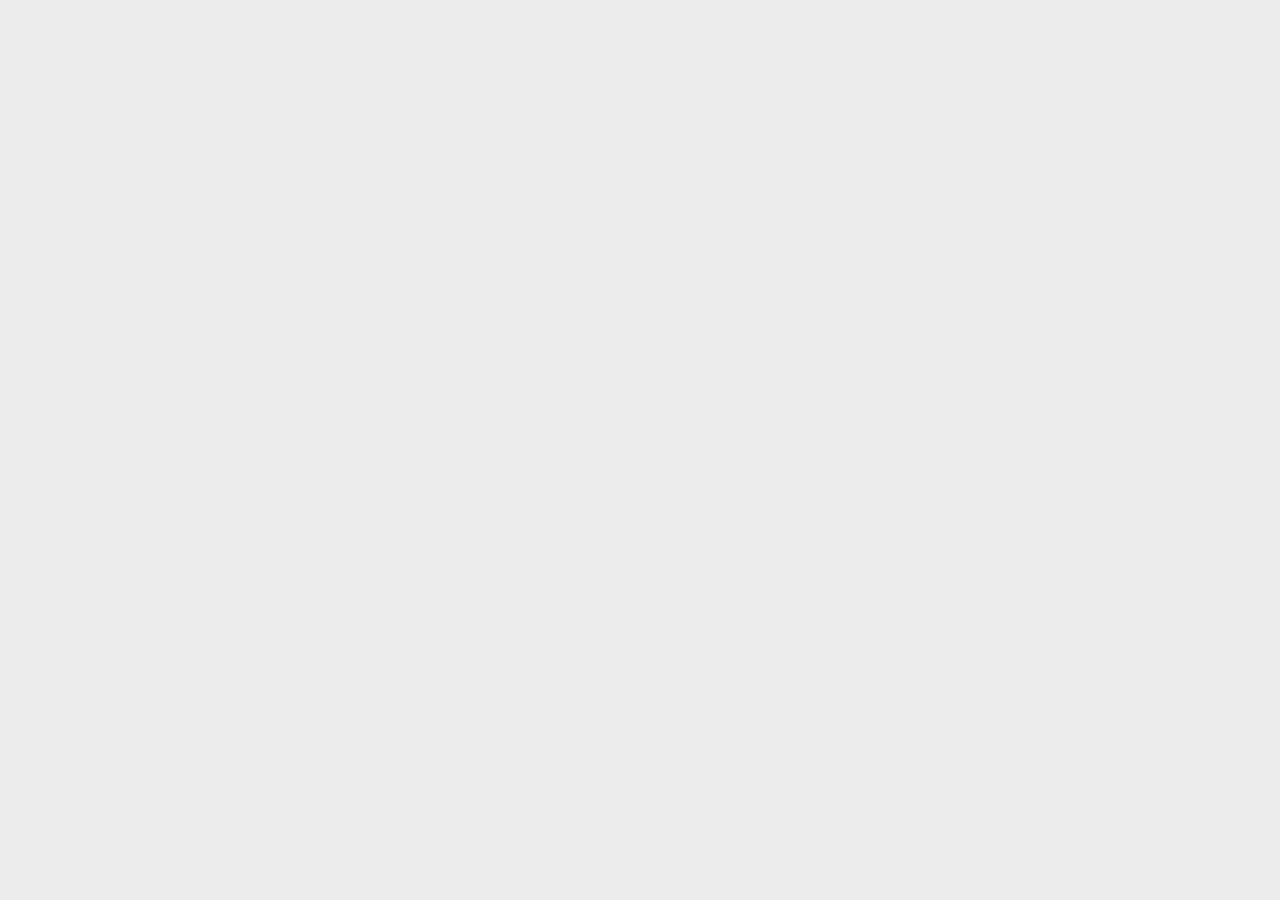
==== commit e26a5e0c: "Fixed video issues" ====
--- a/site/index.html
+++ b/site/index.html
@@ -26,20 +26,36 @@
     </script>
     <link href='stylesheets/screen.css' rel='stylesheet' type='text/css' />
     <link href='stylesheets/buttons.css' rel='stylesheet' type='text/css' />
+    <script type='text/javascript'>
+      //<![CDATA[
+        var _gaq = _gaq || [];
+        _gaq.push(['_setAccount', 'UA-410495-21']);
+        _gaq.push(['_trackPageview']);
+        
+        (function() {
+          var ga = document.createElement('script'); ga.type = 'text/javascript'; ga.async = true;
+          ga.src = ('https:' == document.location.protocol ? 'https://ssl' : 'http://www') + '.google-analytics.com/ga.js';
+          var s = document.getElementsByTagName('script')[0]; s.parentNode.insertBefore(ga, s);
+        })();
+      //]]>
+    </script>
   </head>
   <body>
     <!-- Get rid of the footer box-shadow only on this page -->
     <style type='text/css'>
       /*<![CDATA[*/
         .footer{box-shadow: 0 0 0;}
+        .lucha_home, .wrapper, .footer{overflow:hidden;display:none;}
       /*]]>*/
     </style>
     <!-- Play the intro video once per session -->
-    <!-- = javascripts ('site_intro_fade_in') -->
-    <!-- .intro_vid -->
-    <!-- %video{:autoplay => "autoplay", :width => "1410px"} -->
-    <!-- %source{:src => "videos/lucha_intro.m4v", :type => "video/mp4"} -->
-    <!-- %source{:src => "videos/lucha_intro.ogv", :type => "video/ogg"} -->
+    <script language="javascript" src="javascripts/site_intro_fade_in.js" type="text/javascript"></script>
+    <div class='intro_vid'>
+      <video autoplay='autoplay' id='lucha' width='1410px'>
+        <source src='videos/lucha_intro.m4v' type='video/mp4'></source>
+        <source src='videos/lucha_intro.ogv' type='video/ogg'></source>
+      </video>
+    </div>
     <!-- Start Normal Flow -->
     <div class='lucha_home'>
       <div class='wrapper'>
--- a/site/stylesheets/screen.css
+++ b/site/stylesheets/screen.css
@@ -759,13 +759,17 @@
   color: #888888;
   margin: 10px 0 0 0;
 }
-
-/* line 292 */
+/* line 291 */
+.about_col .team_member a {
+  display: block;
+}
+
+/* line 294 */
 p.world_changer {
   margin: 0 0 50px 0;
 }
 
-/* line 297 */
+/* line 299 */
 .videos_col {
   background: white;
   padding: 20px;
@@ -773,7 +777,7 @@
   border-radius: 5px;
   box-shadow: 0 2px 2px #d6d6d6;
 }
-/* line 303 */
+/* line 305 */
 .videos_col .vid_nav {
   float: left;
   width: 190px;
@@ -781,11 +785,11 @@
   margin: 0 0 0 15px;
   padding: 0 15px 0 0;
 }
-/* line 309 */
+/* line 311 */
 .videos_col .vid_nav .vid_category {
   margin: 0 0 10px 0;
 }
-/* line 311 */
+/* line 313 */
 .videos_col .vid_nav .vid_category .triangle {
   width: 0;
   height: 0;
@@ -796,7 +800,7 @@
   position: absolute;
   margin: 8px 0 0 -15px;
 }
-/* line 322 */
+/* line 324 */
 .videos_col .vid_nav .vid_category h3 {
   font-family: "SignikaSemibold";
   font-size: 18px;
@@ -804,11 +808,11 @@
   color: #3f94cd;
   display: inline-block;
 }
-/* line 325 */
+/* line 327 */
 .videos_col .vid_nav .vid_category h3:hover {
   cursor: pointer;
 }
-/* line 327 */
+/* line 329 */
 .videos_col .vid_nav .vid_category li {
   font-family: "SignikaLight";
   font-size: 15px;
@@ -817,34 +821,34 @@
   line-height: 20px;
   margin: 0 0 10px 25px;
 }
-/* line 331 */
+/* line 333 */
 .videos_col .vid_nav .vid_category li:before {
   content: "- ";
   margin: 0 0 0 -8px;
 }
-/* line 334 */
+/* line 336 */
 .videos_col .vid_nav .vid_category:last-of-type {
   margin-bottom: 0;
 }
-/* line 336 */
+/* line 338 */
 .videos_col .vid_thumbs {
   float: right;
   width: 764px;
   display: none;
 }
-/* line 340 */
+/* line 342 */
 .videos_col .vid_thumbs .vid_item {
   display: inline-block;
   margin: 0 0 30px 0;
 }
-/* line 343 */
+/* line 345 */
 .videos_col .vid_thumbs .vid_item img {
   width: 191px;
   height: 115px;
   margin: 0 -4px 0 0;
   box-shadow: 0 3px 3px #999999;
 }
-/* line 348 */
+/* line 350 */
 .videos_col .vid_thumbs .vid_item h3 {
   font-family: "SignikaLight";
   font-size: 15px;
@@ -853,7 +857,7 @@
   display: inline-block;
   margin: 0 5px 0 0;
 }
-/* line 352 */
+/* line 354 */
 .videos_col .vid_thumbs .vid_item .vid_thumb_time_box {
   display: inline-block;
   font-family: "SignikaSemibold";
@@ -866,7 +870,7 @@
   border-radius: 2px;
   padding: 3px;
 }
-/* line 361 */
+/* line 363 */
 .videos_col .vid_thumbs .new_vid {
   background: url("../images/new_vid_ribbon.png");
   width: 69px;
@@ -875,12 +879,12 @@
   position: absolute;
   margin: -11px 0 0 -11px;
 }
-/* line 370 */
+/* line 372 */
 .videos_col div:nth-of-type(2) {
   display: inline-block;
 }
 
-/* line 375 */
+/* line 377 */
 .lucha_hire_us {
   background: url("../images/lucha_hire_us.png") no-repeat top center;
   margin: 0 auto;
@@ -889,7 +893,7 @@
   height: auto;
 }
 
-/* line 382 */
+/* line 384 */
 .hire_us_col {
   font-family: "SignikaLight";
   font-size: 15px;
@@ -897,7 +901,7 @@
   color: #9a9a9a;
   margin: 0 0 45px 0;
 }
-/* line 385 */
+/* line 387 */
 .hire_us_col h3 {
   font-family: "SignikaSemibold";
   font-size: 22px;
@@ -905,7 +909,7 @@
   color: #6faa44;
   white-space: nowrap;
 }
-/* line 388 */
+/* line 390 */
 .hire_us_col h4 {
   font-family: "SignikaSemibold";
   font-size: 18px;
@@ -914,7 +918,7 @@
   margin: 10px 0 5px 0;
   clear: left;
 }
-/* line 392 */
+/* line 394 */
 .hire_us_col h4.ready {
   font-family: "SignikaSemibold";
   font-size: 16px;
@@ -922,11 +926,11 @@
   color: #666666;
   margin-bottom: 13px;
 }
-/* line 395 */
+/* line 397 */
 .hire_us_col .social_col {
   float: left;
 }
-/* line 397 */
+/* line 399 */
 .hire_us_col .social_col img {
   background: #6faa44;
   width: 24px;
@@ -936,16 +940,16 @@
   float: left;
   clear: left;
 }
-/* line 405 */
+/* line 407 */
 .hire_us_col .social_col img:last-of-type {
   margin-bottom: 20px;
 }
-/* line 407 */
+/* line 409 */
 .hire_us_col .social_col a {
   float: left;
 }
 
-/* line 412 */
+/* line 414 */
 .foot_banner {
   height: 130px;
   background: #333333;
@@ -954,12 +958,12 @@
   border-radius: 5px;
   margin: 0 0 50px 0;
 }
-/* line 419 */
+/* line 421 */
 .foot_banner img {
   position: absolute;
   margin-top: -82px;
 }
-/* line 422 */
+/* line 424 */
 .foot_banner .banner_text {
   width: 460px;
   line-height: 20px;
@@ -967,7 +971,7 @@
   margin: 0 auto;
   padding: 0 0 0 45px;
 }
-/* line 428 */
+/* line 430 */
 .foot_banner .banner_text h3 {
   font-family: "LeagueGothicRegular";
   font-size: 40px;
@@ -977,7 +981,7 @@
   padding: 25px 0 0 0;
   margin: 0 0 0 0;
 }
-/* line 433 */
+/* line 435 */
 .foot_banner .gradient_button_green {
   float: right;
   position: relative;
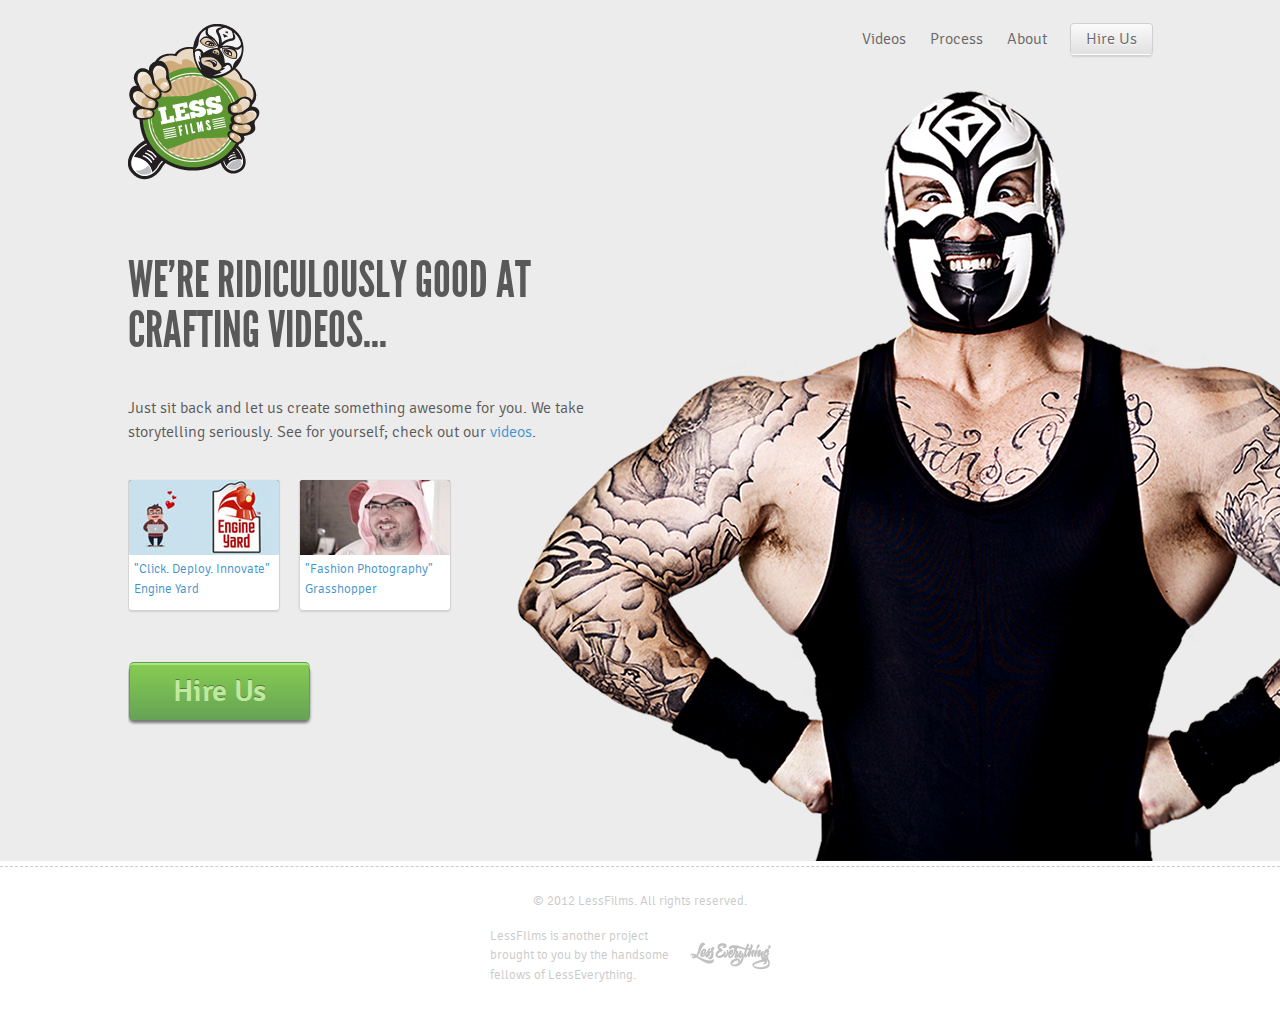
==== commit 99e3fd89: "Took vid out again" ====
--- a/site/index.html
+++ b/site/index.html
@@ -45,17 +45,15 @@
     <style type='text/css'>
       /*<![CDATA[*/
         .footer{box-shadow: 0 0 0;}
-        .lucha_home, .wrapper, .footer{overflow:hidden;display:none;}
       /*]]>*/
     </style>
+    <!-- .lucha_home, .wrapper, .footer{overflow:hidden;display:none;} -->
     <!-- Play the intro video once per session -->
-    <script language="javascript" src="javascripts/site_intro_fade_in.js" type="text/javascript"></script>
-    <div class='intro_vid'>
-      <video autoplay='autoplay' id='lucha' width='1410px'>
-        <source src='videos/lucha_intro.m4v' type='video/mp4'></source>
-        <source src='videos/lucha_intro.ogv' type='video/ogg'></source>
-      </video>
-    </div>
+    <!-- = javascripts ('site_intro_fade_in') -->
+    <!-- .intro_vid -->
+    <!-- %video{:id => "lucha", :autoplay => "autoplay", :width => "1410px"} -->
+    <!-- %source{:src => "videos/lucha_intro.m4v", :type => "video/mp4"} -->
+    <!-- %source{:src => "videos/lucha_intro.ogv", :type => "video/ogg"} -->
     <!-- Start Normal Flow -->
     <div class='lucha_home'>
       <div class='wrapper'>
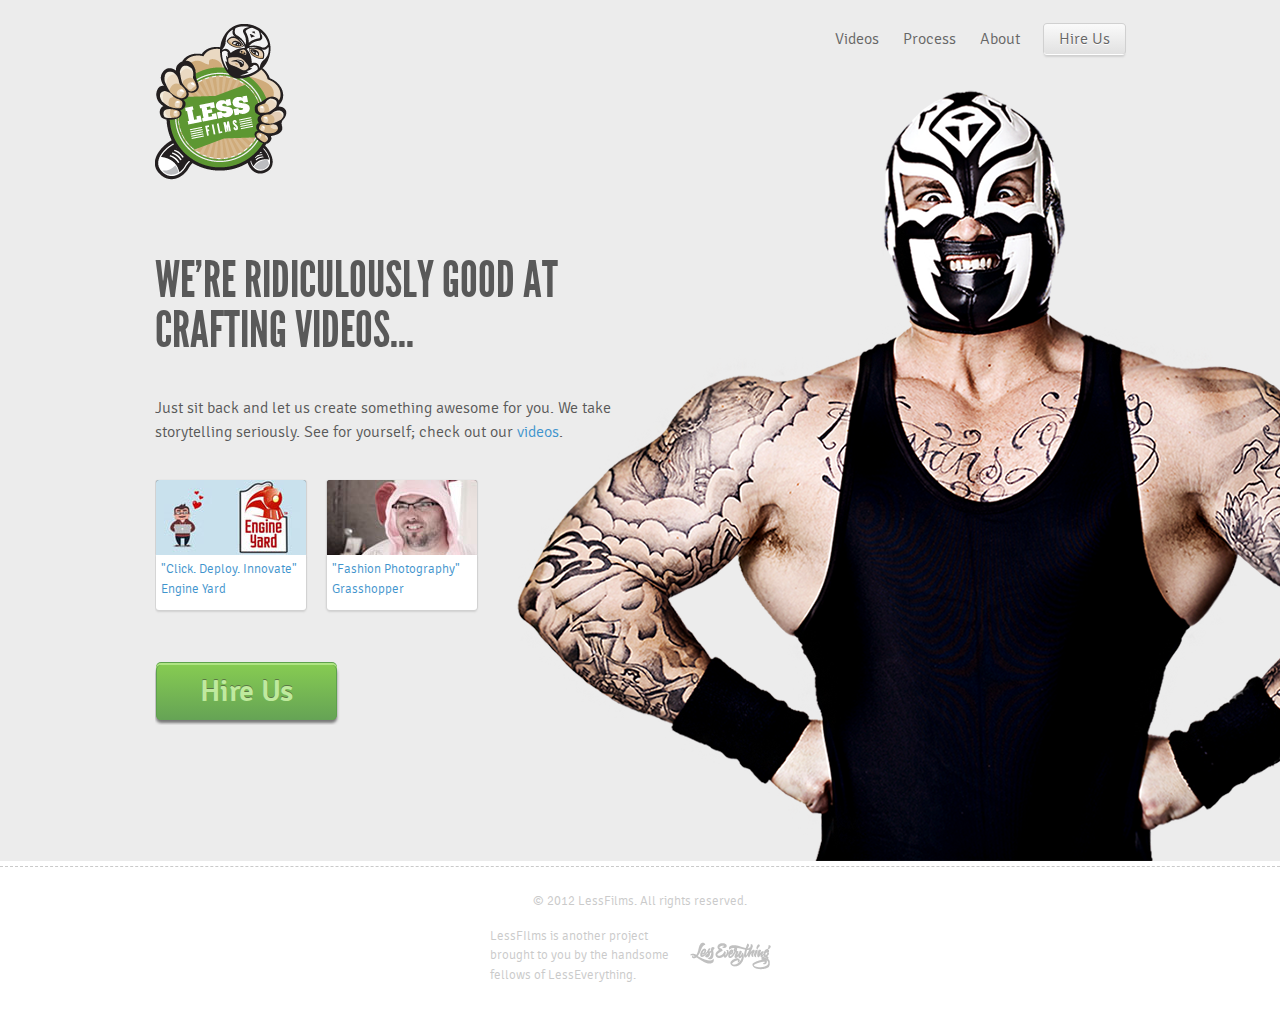
==== commit 473eac2e: "Added indexTest" ====
--- a/site/index.html
+++ b/site/index.html
@@ -51,7 +51,7 @@
     <!-- Play the intro video once per session -->
     <!-- = javascripts ('site_intro_fade_in') -->
     <!-- .intro_vid -->
-    <!-- %video{:id => "lucha", :autoplay => "autoplay", :width => "1410px"} -->
+    <!-- %video{:id => "lucha", :autoplay => "autoplay"} -->
     <!-- %source{:src => "videos/lucha_intro.m4v", :type => "video/mp4"} -->
     <!-- %source{:src => "videos/lucha_intro.ogv", :type => "video/ogg"} -->
     <!-- Start Normal Flow -->
--- a/site/stylesheets/screen.css
+++ b/site/stylesheets/screen.css
@@ -392,7 +392,7 @@
 
 /* line 43 */
 .wrapper {
-  width: 1024px;
+  width: 970px;
   margin: 0 auto;
   margin-top: 24px;
   min-height: 100%;
@@ -401,7 +401,7 @@
 
 /* line 51 */
 .header {
-  width: 1024px;
+  width: 970px;
 }
 /* line 53 */
 .header img {
@@ -522,44 +522,43 @@
 .intro_vid {
   margin: 0 auto;
   background: transparent;
-  position: fixed;
   bottom: 0;
-  left: 50%;
-  margin-left: -705px;
-}
-
-/* line 144 */
+  text-align: center;
+  overflow: hidden;
+}
+
+/* line 143 */
 .home_col {
   float: left;
   width: 485px;
 }
 
-/* line 148 */
+/* line 147 */
 h1.home_headline {
   margin: 75px 0 42px 0;
 }
 
-/* line 151 */
+/* line 150 */
 .lucha_home {
   background: url("../images/lucha_home_large.png") no-repeat top center;
   margin: 0 auto;
-  min-width: 1024px;
+  min-width: 970px;
   min-height: 837px;
   height: auto;
 }
 
-/* line 159 */
+/* line 158 */
 .hire_us_lg {
   clear: both;
   padding: 45px 1px 5px 1px;
 }
 
-/* line 165 */
+/* line 164 */
 .process_col {
   text-align: center;
 }
 
-/* line 168 */
+/* line 167 */
 h1.page_headline {
   z-index: 1;
   line-height: inherit;
@@ -568,20 +567,21 @@
   top: -100px;
 }
 
-/* line 176 */
+/* line 175 */
 .before_after img {
   pointer-events: none;
   position: absolute;
   margin: -16px 0 0 0;
+  width: 960px;
 }
 /* line 180 */
 .before_after .top {
   border-radius: 3px 3px 0 0;
   text-align: center;
   background: white;
-  height: 307px;
-}
-/* line 185 */
+  height: 287px;
+}
+/* line 186 */
 .before_after .top h1 {
   font-family: "LeagueGothicRegular";
   font-size: 100px;
@@ -590,7 +590,7 @@
   line-height: 100px;
   padding: 25px 0 0 0;
 }
-/* line 189 */
+/* line 190 */
 .before_after .top h3 {
   font-family: "SignikaSemibold";
   font-size: 20px;
@@ -599,7 +599,7 @@
   padding: 20px 0 10px 0;
   line-height: 20px;
 }
-/* line 193 */
+/* line 194 */
 .before_after .top .feature_list {
   width: 250px;
   margin: 0 auto;
@@ -608,21 +608,21 @@
   font-weight: 400;
   color: #333333;
 }
-/* line 199 */
+/* line 200 */
 .before_after .top .feature_list ul li:before {
   color: #6faa44;
   content: "\2713";
   font-weight: bold;
   margin: 0 8px 0 0;
 }
-/* line 204 */
+/* line 205 */
 .before_after .bottom {
   border-radius: 0 0 3px 3px;
   overflow: hidden;
   background: #333333;
   height: 87px;
 }
-/* line 209 */
+/* line 210 */
 .before_after .bottom h2 {
   font-family: "SignikaSemibold";
   font-size: 25px;
@@ -630,17 +630,17 @@
   color: white;
   line-height: 87px;
 }
-/* line 212 */
+/* line 213 */
 .before_after .bottom h2.left {
   float: left;
   margin: 0 0 0 45px;
 }
-/* line 215 */
+/* line 216 */
 .before_after .bottom h2.right {
   float: right;
   margin: 0 45px 0 0;
 }
-/* line 218 */
+/* line 219 */
 .before_after .bottom .mid {
   margin: 0 auto;
   text-align: center;
@@ -648,26 +648,31 @@
   height: 55px;
   margin-top: 16px;
 }
-/* line 224 */
+/* line 225 */
 .before_after .bottom .mid .gradient_button_green {
   width: 230px;
   padding: 0;
   box-shadow: 0 -2px 0 #afe483, 0 -3px 0 #5ea14d, 0 3px 3px #111111;
 }
 
-/* line 229 */
+/* line 230 */
 .process_item {
   float: left;
-  width: 225px;
+  width: 228px;
   display: inline-block;
   text-align: center;
-  margin: 80px 40px 90px 0;
-}
-/* line 235 */
+  margin: 80px 19px 115px 0;
+}
+/* line 238 */
+.process_item:nth-of-type(2) {
+  margin-left: 10px;
+}
+/* line 240 */
 .process_item:nth-of-type(5) {
   margin-right: 0;
-}
-/* line 237 */
+  width: 218px;
+}
+/* line 243 */
 .process_item h3 {
   font-family: "SignikaSemibold";
   font-size: 20px;
@@ -677,7 +682,7 @@
   float: left;
   margin-top: 15px;
 }
-/* line 242 */
+/* line 248 */
 .process_item h3:nth-of-type(1) {
   color: white;
   background: #6faa44;
@@ -687,11 +692,11 @@
   border-radius: 32px;
   margin-right: 10px;
 }
-/* line 250 */
+/* line 256 */
 .process_item p {
   text-align: left;
   clear: both;
-  padding: 15px 0 0 0;
+  padding: 15px 20px 0 0;
   font-family: "SignikaLight";
   font-size: 15px;
   font-weight: 400;
@@ -699,25 +704,25 @@
   line-height: 25px;
 }
 
-/* line 259 */
+/* line 265 */
 .lucha_about {
   background: url("../images/lucha_about.png") no-repeat top center;
   margin: 0 auto;
-  min-width: 1024px;
+  min-width: 970px;
   min-height: 837px;
   height: auto;
 }
 
-/* line 266 */
+/* line 272 */
 .about_col {
   font-family: "SignikaLight";
   font-size: 15px;
   font-weight: 400;
   color: #666666;
-  width: 561px;
-  min-height: 686px;
-}
-/* line 270 */
+  width: 560px;
+  min-height: 634px;
+}
+/* line 276 */
 .about_col h3 {
   font-family: "SignikaSemibold";
   font-size: 20px;
@@ -725,18 +730,18 @@
   color: #6faa44;
   margin: 0 0 10px 0;
 }
-/* line 273 */
+/* line 279 */
 .about_col .team_member {
-  width: 173px;
-  display: inline-block;
-  margin: 0 21px 140px 0;
-  float: left;
-}
-/* line 278 */
+  width: 190px;
+  display: inline-block;
+  margin: 0 20px 140px 0;
+  float: left;
+}
+/* line 284 */
 .about_col .team_member:nth-of-type(3) {
   margin-right: 0;
 }
-/* line 280 */
+/* line 286 */
 .about_col .team_member img {
   padding: 7px;
   background: white;
@@ -744,14 +749,14 @@
   box-shadow: 0 2px 2px #aaaaaa;
   margin: 5px 0 20px 0;
 }
-/* line 286 */
+/* line 292 */
 .about_col .team_member h4 {
   font-family: "SignikaLight";
   font-size: 15px;
   font-weight: 900;
   color: #666666;
 }
-/* line 288 */
+/* line 294 */
 .about_col .team_member p {
   font-family: "SignikaLight";
   font-size: 15px;
@@ -759,17 +764,17 @@
   color: #888888;
   margin: 10px 0 0 0;
 }
-/* line 291 */
+/* line 297 */
 .about_col .team_member a {
   display: block;
 }
 
-/* line 294 */
+/* line 300 */
 p.world_changer {
   margin: 0 0 50px 0;
 }
 
-/* line 299 */
+/* line 305 */
 .videos_col {
   background: white;
   padding: 20px;
@@ -777,19 +782,19 @@
   border-radius: 5px;
   box-shadow: 0 2px 2px #d6d6d6;
 }
-/* line 305 */
+/* line 311 */
 .videos_col .vid_nav {
   float: left;
-  width: 190px;
+  width: 150px;
   box-sizing: content-box;
   margin: 0 0 0 15px;
   padding: 0 15px 0 0;
 }
-/* line 311 */
+/* line 317 */
 .videos_col .vid_nav .vid_category {
   margin: 0 0 10px 0;
 }
-/* line 313 */
+/* line 319 */
 .videos_col .vid_nav .vid_category .triangle {
   width: 0;
   height: 0;
@@ -800,7 +805,7 @@
   position: absolute;
   margin: 8px 0 0 -15px;
 }
-/* line 324 */
+/* line 330 */
 .videos_col .vid_nav .vid_category h3 {
   font-family: "SignikaSemibold";
   font-size: 18px;
@@ -808,11 +813,11 @@
   color: #3f94cd;
   display: inline-block;
 }
-/* line 327 */
+/* line 333 */
 .videos_col .vid_nav .vid_category h3:hover {
   cursor: pointer;
 }
-/* line 329 */
+/* line 335 */
 .videos_col .vid_nav .vid_category li {
   font-family: "SignikaLight";
   font-size: 15px;
@@ -821,34 +826,34 @@
   line-height: 20px;
   margin: 0 0 10px 25px;
 }
-/* line 333 */
+/* line 339 */
 .videos_col .vid_nav .vid_category li:before {
   content: "- ";
   margin: 0 0 0 -8px;
 }
-/* line 336 */
+/* line 342 */
 .videos_col .vid_nav .vid_category:last-of-type {
   margin-bottom: 0;
 }
-/* line 338 */
+/* line 344 */
 .videos_col .vid_thumbs {
   float: right;
-  width: 764px;
+  width: 740px;
   display: none;
 }
-/* line 342 */
+/* line 349 */
 .videos_col .vid_thumbs .vid_item {
   display: inline-block;
   margin: 0 0 30px 0;
 }
-/* line 345 */
+/* line 352 */
 .videos_col .vid_thumbs .vid_item img {
-  width: 191px;
+  width: 186px;
   height: 115px;
   margin: 0 -4px 0 0;
   box-shadow: 0 3px 3px #999999;
 }
-/* line 350 */
+/* line 358 */
 .videos_col .vid_thumbs .vid_item h3 {
   font-family: "SignikaLight";
   font-size: 15px;
@@ -857,7 +862,7 @@
   display: inline-block;
   margin: 0 5px 0 0;
 }
-/* line 354 */
+/* line 362 */
 .videos_col .vid_thumbs .vid_item .vid_thumb_time_box {
   display: inline-block;
   font-family: "SignikaSemibold";
@@ -870,7 +875,7 @@
   border-radius: 2px;
   padding: 3px;
 }
-/* line 363 */
+/* line 371 */
 .videos_col .vid_thumbs .new_vid {
   background: url("../images/new_vid_ribbon.png");
   width: 69px;
@@ -879,21 +884,21 @@
   position: absolute;
   margin: -11px 0 0 -11px;
 }
-/* line 372 */
+/* line 380 */
 .videos_col div:nth-of-type(2) {
   display: inline-block;
 }
 
-/* line 377 */
+/* line 385 */
 .lucha_hire_us {
   background: url("../images/lucha_hire_us.png") no-repeat top center;
   margin: 0 auto;
-  min-width: 1024px;
+  min-width: 970px;
   min-height: 837px;
   height: auto;
 }
 
-/* line 384 */
+/* line 392 */
 .hire_us_col {
   font-family: "SignikaLight";
   font-size: 15px;
@@ -901,7 +906,7 @@
   color: #9a9a9a;
   margin: 0 0 45px 0;
 }
-/* line 387 */
+/* line 395 */
 .hire_us_col h3 {
   font-family: "SignikaSemibold";
   font-size: 22px;
@@ -909,7 +914,7 @@
   color: #6faa44;
   white-space: nowrap;
 }
-/* line 390 */
+/* line 398 */
 .hire_us_col h4 {
   font-family: "SignikaSemibold";
   font-size: 18px;
@@ -918,7 +923,7 @@
   margin: 10px 0 5px 0;
   clear: left;
 }
-/* line 394 */
+/* line 402 */
 .hire_us_col h4.ready {
   font-family: "SignikaSemibold";
   font-size: 16px;
@@ -926,11 +931,11 @@
   color: #666666;
   margin-bottom: 13px;
 }
-/* line 397 */
+/* line 405 */
 .hire_us_col .social_col {
   float: left;
 }
-/* line 399 */
+/* line 407 */
 .hire_us_col .social_col img {
   background: #6faa44;
   width: 24px;
@@ -940,16 +945,16 @@
   float: left;
   clear: left;
 }
-/* line 407 */
+/* line 415 */
 .hire_us_col .social_col img:last-of-type {
   margin-bottom: 20px;
 }
-/* line 409 */
+/* line 417 */
 .hire_us_col .social_col a {
   float: left;
 }
 
-/* line 414 */
+/* line 422 */
 .foot_banner {
   height: 130px;
   background: #333333;
@@ -958,20 +963,20 @@
   border-radius: 5px;
   margin: 0 0 50px 0;
 }
-/* line 421 */
+/* line 429 */
 .foot_banner img {
   position: absolute;
   margin-top: -82px;
 }
-/* line 424 */
+/* line 432 */
 .foot_banner .banner_text {
   width: 460px;
   line-height: 20px;
   color: #d6d6d6;
   margin: 0 auto;
-  padding: 0 0 0 45px;
-}
-/* line 430 */
+  padding: 0 0 0 60px;
+}
+/* line 438 */
 .foot_banner .banner_text h3 {
   font-family: "LeagueGothicRegular";
   font-size: 40px;
@@ -981,7 +986,7 @@
   padding: 25px 0 0 0;
   margin: 0 0 0 0;
 }
-/* line 435 */
+/* line 443 */
 .foot_banner .gradient_button_green {
   float: right;
   position: relative;
